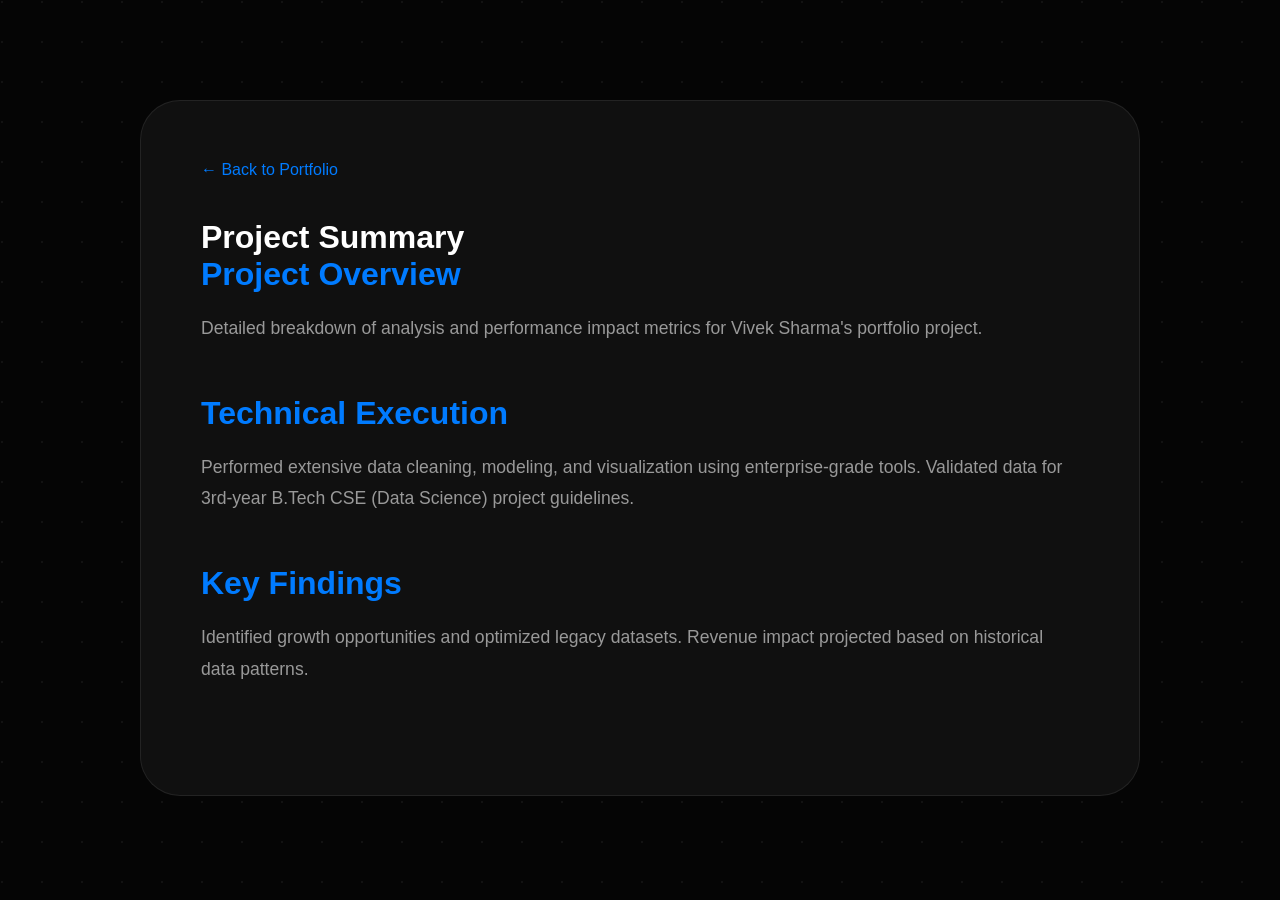
==== reports/index.html @ 9b92df51 "Add files via upload" ====
<!DOCTYPE html>
<html lang="en">
<head>
    <meta charset="UTF-8">
    <meta name="viewport" content="width=device-width, initial-scale=1.0">
    <title>Detailed Project Report | Vivek Sharma</title>
    <link rel="stylesheet" href="../style.css">
    <style>
        .container { max-width: 1000px; margin: 100px auto; padding: 60px; background: var(--card-bg); border-radius: 40px; border: 1px solid var(--glass-border); }
        .back-btn { display: inline-flex; align-items: center; gap: 10px; color: var(--highlight); text-decoration: none; margin-bottom: 40px; }
        .report-section { margin-bottom: 50px; }
        .report-section h2 { font-size: 2rem; margin-bottom: 20px; color: var(--highlight); }
        .report-section p { color: var(--text-secondary); line-height: 1.8; font-size: 1.1rem; }
    </style>
</head>
<body class="dark-theme">
    <div class="container reveal active">
        <a href="../index.html" class="back-btn">← Back to Portfolio</a>
        <h1 id="report-title">Detailed Analysis Report</h1>
        <div class="report-content" id="report-content">
            <div class="report-section">
                <h2>Project Overview</h2>
                <p id="report-overview">Detailed breakdown of analysis and performance impact metrics for Vivek Sharma's portfolio project.</p>
            </div>
            <div class="report-section">
                <h2>Technical Execution</h2>
                <p>Performed extensive data cleaning, modeling, and visualization using enterprise-grade tools. Validated data for 3rd-year B.Tech CSE (Data Science) project guidelines.</p>
            </div>
            <div class="report-section">
                <h2>Key Findings</h2>
                <p>Identified growth opportunities and optimized legacy datasets. Revenue impact projected based on historical data patterns.</p>
            </div>
        </div>
    </div>

    <script>
        const urlParams = new URLSearchParams(window.location.search);
        const project = urlParams.get('p') || 'Project Summary';
        document.title = project + " | Vivek Sharma Report";
        document.getElementById('report-title').innerText = project;
    </script>
</body>
</html>
---- style.css ----
:root {
    --bg-color: #050505;
    --card-bg: #101010;
    --highlight: #007BFF;
    --highlight-glow: rgba(0, 123, 255, 0.4);
    --gold: #FFD700;
    --gold-glow: rgba(255, 215, 0, 0.3);
    --text-primary: #FFFFFF;
    --text-secondary: #999999;
    --glass: rgba(255, 255, 255, 0.03);
    --glass-border: rgba(255, 255, 255, 0.08);
    --transition: cubic-bezier(0.16, 1, 0.3, 1);
    --nav-bg: rgba(10, 10, 10, 0.7);
}

.light-theme {
    --bg-color: #f8f9fa;
    --card-bg: #ffffff;
    --highlight: #007BFF;
    --highlight-glow: rgba(0, 123, 255, 0.2);
    --gold: #d4af37;
    --gold-glow: rgba(212, 175, 55, 0.2);
    --text-primary: #1a1a1a;
    --text-secondary: #666666;
    --glass: rgba(0, 0, 0, 0.03);
    --glass-border: rgba(0, 0, 0, 0.1);
    --nav-bg: rgba(255, 255, 255, 0.8);
}

* {
    margin: 0;
    padding: 0;
    box-sizing: border-box;
    font-family: 'Inter', -apple-system, BlinkMacSystemFont, 'Segoe UI', Roboto, sans-serif;
    -webkit-font-smoothing: antialiased;
}

body {
    background-color: var(--bg-color);
    color: var(--text-primary);
    overflow-x: hidden;
    scroll-behavior: smooth;
    background-image: 
        radial-gradient(circle at 2px 2px, rgba(255,255,255,0.05) 1px, transparent 0);
    background-size: 40px 40px;
}

/* Base styles for dark theme */
.dark-theme {
    color-scheme: dark;
}

/* Glass Nav */
.glass-nav {
    position: fixed;
    top: 24px;
    left: 50%;
    transform: translateX(-50%);
    width: fit-content;
    min-width: 500px;
    background: var(--nav-bg);
    backdrop-filter: blur(20px) saturate(180%);
    border: 1px solid var(--glass-border);
    border-radius: 100px;
    padding: 8px 32px;
    z-index: 1000;
    box-shadow: 0 8px 32px rgba(0, 0, 0, 0.1);
}

.nav-content {
    display: flex;
    justify-content: space-between;
    align-items: center;
    gap: 40px;
}

.nav-right {
    display: flex;
    align-items: center;
    gap: 32px;
}

.logo {
    font-size: 1.2rem;
    font-weight: 800;
    letter-spacing: -1px;
    white-space: nowrap;
}

.theme-btn {
    background: var(--glass);
    border: 1px solid var(--glass-border);
    width: 44px;
    height: 44px;
    border-radius: 50%;
    cursor: pointer;
    display: flex;
    align-items: center;
    justify-content: center;
    color: var(--text-primary);
    transition: var(--transition);
}

.theme-btn:hover {
    background: var(--highlight);
    color: #fff;
    transform: rotate(30deg);
}

.sun-icon { display: none; }
.light-theme .sun-icon { display: block; }
.light-theme .moon-icon { display: none; }

.logo span {
    color: var(--highlight);
}

.nav-links {
    display: flex;
    list-style: none;
    gap: 32px;
}

.nav-links a {
    text-decoration: none;
    color: var(--text-secondary);
    font-size: 0.85rem;
    font-weight: 500;
    text-transform: uppercase;
    letter-spacing: 1px;
    transition: var(--transition);
}

.nav-links a:hover {
    color: var(--text-primary);
}

/* Main content */
main {
    max-width: 1200px;
    margin: 0 auto;
    padding: 0 40px;
}

/* Hero Section */
.hero-section {
    min-height: 100vh;
    display: flex;
    align-items: center;
    padding-top: 80px;
    position: relative;
}

.hero-section::before {
    content: '';
    position: absolute;
    top: 20%;
    left: 50%;
    width: 600px;
    height: 600px;
    background: radial-gradient(circle, rgba(0, 123, 255, 0.08) 0%, transparent 70%);
    transform: translate(-50%, -50%);
    z-index: -1;
}

.hero-container {
    display: flex;
    align-items: center;
    gap: 80px;
    width: 100%;
}

.hero-left {
    flex: 1;
    display: flex;
    justify-content: center;
}

.headshot-wrapper {
    width: 400px;
    height: 500px;
    border-radius: 40px;
    overflow: hidden;
    position: relative;
    padding: 1px;
    background: linear-gradient(135deg, rgba(255,255,255,0.2), transparent);
    box-shadow: 0 30px 60px rgba(0,0,0,0.6);
}

.headshot-wrapper img {
    width: 100%;
    height: 100%;
    object-fit: cover;
    border-radius: 39px;
    filter: grayscale(10%) contrast(1.1);
    transition: var(--transition);
}

.hero-right {
    flex: 1.2;
}

.hero-heading {
    font-size: 5rem;
    font-weight: 900;
    line-height: 1;
    margin-bottom: 24px;
    letter-spacing: -3px;
    background: linear-gradient(to bottom right, #fff 40%, #666);
    -webkit-background-clip: text;
    background-clip: text;
    -webkit-text-fill-color: transparent;
}

.highlight {
    color: var(--highlight);
    -webkit-text-fill-color: var(--highlight);
    text-shadow: 0 0 30px var(--highlight-glow);
}

.hero-subtext {
    font-size: 1.2rem;
    color: var(--text-secondary);
    margin-bottom: 48px;
    max-width: 500px;
    line-height: 1.6;
}

.hero-actions {
    display: flex;
    gap: 16px;
}

/* Buttons */
.btn {
    display: inline-flex;
    align-items: center;
    gap: 12px;
    padding: 18px 36px;
    border-radius: 14px;
    font-weight: 600;
    text-decoration: none;
    transition: var(--transition);
    cursor: pointer;
    font-size: 1rem;
    border: none;
}

.btn-primary {
    background: #fff;
    color: #000;
}

.btn-secondary {
    background: var(--glass);
    color: var(--text-primary);
    border: 1px solid var(--glass-border);
}

.btn:hover {
    transform: translateY(-4px) scale(1.02);
}

.glow-btn {
    box-shadow: 0 0 0px var(--highlight-glow);
}

.glow-btn:hover {
    background: var(--highlight);
    color: #fff;
    box-shadow: 0 20px 40px var(--highlight-glow);
}

/* Section titles */
.section {
    padding: 160px 0;
}

.section-title {
    font-size: 3.5rem;
    font-weight: 800;
    margin-bottom: 80px;
    letter-spacing: -2px;
}

/* Bento Grid */
.bento-grid {
    display: grid;
    grid-template-areas: 
        "lang lang data data"
        "lang lang cloud cloud";
    grid-template-columns: repeat(4, 1fr);
    grid-template-rows: auto auto;
    gap: 32px;
}

.bento-item {
    background-color: var(--card-bg);
    border-radius: 40px;
    padding: 48px;
    border: 1px solid var(--glass-border);
    transition: var(--transition);
    position: relative;
    overflow: hidden;
}

.bento-item::after {
    content: '';
    position: absolute;
    top: 0;
    left: 0;
    width: 100%;
    height: 100%;
    background: radial-gradient(circle at top left, rgba(255,255,255,0.05), transparent 70%);
}

.bento-item:hover {
    border-color: rgba(255, 255, 255, 0.2);
    transform: translateY(-8px);
    box-shadow: 0 20px 40px rgba(0,0,0,0.4);
}

.highlight-border {
    border-color: var(--highlight-glow);
    box-shadow: inset 0 0 20px rgba(0, 123, 255, 0.05);
}

.bento-item h3 {
    font-size: 1.2rem;
    margin-bottom: 40px;
    color: var(--text-secondary);
    text-transform: uppercase;
    letter-spacing: 2px;
    font-weight: 600;
}

.tech-icons {
    display: grid;
    grid-template-columns: repeat(auto-fit, minmax(80px, 1fr));
    gap: 32px;
}

.tech-icon-item {
    display: flex;
    flex-direction: column;
    align-items: center;
    gap: 16px;
    text-align: center;
}

.tech-icon-item i {
    width: 56px;
    height: 56px;
    color: var(--highlight);
    background: linear-gradient(135deg, rgba(255,255,255,0.05), rgba(255,255,255,0));
    padding: 12px;
    border-radius: 16px;
    border: 1px solid var(--glass-border);
    transition: var(--transition);
    box-shadow: 0 10px 20px rgba(0,0,0,0.2);
}

.bento-item:hover .tech-icon-item i {
    transform: translateY(-8px) rotateX(10deg);
    border-color: var(--highlight);
    box-shadow: 0 15px 30px var(--highlight-glow);
}

.tech-icon-item span {
    font-size: 0.9rem;
    font-weight: 500;
    color: var(--text-secondary);
}

/* Roadmap */
.roadmap-grid {
    display: grid;
    grid-template-columns: 1fr 1fr;
    gap: 60px;
}

.roadmap-col {
    background: var(--card-bg);
    padding: 48px;
    border-radius: 40px;
    border: 1px solid var(--glass-border);
}

.roadmap-col h3 {
    margin-bottom: 40px;
    font-size: 1.8rem;
    letter-spacing: -1px;
}

.pillars-list li {
    display: flex;
    align-items: center;
    gap: 20px;
    margin-bottom: 24px;
    font-size: 1.1rem;
    font-weight: 500;
}

.pillars-list li i {
    color: var(--highlight);
    width: 24px;
}

.future-item {
    margin-bottom: 40px;
}

.future-item .label {
    display: flex;
    justify-content: space-between;
    margin-bottom: 16px;
    font-weight: 600;
    font-size: 1rem;
}

.progress-bar {
    height: 12px;
    background: rgba(255,255,255,0.03);
    border-radius: 6px;
    border: 1px solid var(--glass-border);
    overflow: hidden;
}

.progress-bar .fill {
    height: 100%;
    background: linear-gradient(90deg, var(--highlight), #00c6ff);
    border-radius: 6px;
    box-shadow: 0 0 20px var(--highlight-glow);
}

/* Projects */
.projects-grid {
    display: grid;
    grid-template-columns: repeat(auto-fit, minmax(400px, 1fr));
    gap: 40px;
}

.project-card {
    background-color: var(--card-bg);
    border-radius: 40px;
    padding: 56px;
    border: 1px solid var(--glass-border);
    transition: var(--transition);
    display: flex;
    flex-direction: column;
    justify-content: space-between;
}

.project-card:hover {
    transform: scale(1.02);
    border-color: rgba(255,255,255,0.15);
}

.big-numbers {
    font-size: 4rem;
    font-weight: 900;
    margin-bottom: 24px;
    letter-spacing: -3px;
}

.big-numbers.gold {
    color: var(--gold);
    text-shadow: 0 0 40px var(--gold-glow);
}

.big-numbers .label {
    display: block;
    font-size: 1.1rem;
    color: var(--text-secondary);
    font-weight: 500;
    margin-top: 8px;
    letter-spacing: 0;
}

.project-card h3 {
    font-size: 1.8rem;
    margin-bottom: 20px;
    letter-spacing: -1px;
}

.project-card p {
    color: var(--text-secondary);
    font-size: 1.05rem;
    line-height: 1.7;
    margin-bottom: 40px;
}

.tech-tags span {
    background: rgba(255, 255, 255, 0.05);
    padding: 8px 18px;
    border-radius: 100px;
    font-size: 0.8rem;
    font-weight: 600;
    color: var(--highlight);
    border: 1px solid rgba(0, 123, 255, 0.2);
}

.future-scope {
    background: rgba(0, 123, 255, 0.03);
    padding: 16px 24px;
    border-radius: 16px;
    font-size: 0.95rem;
    margin: 32px 0;
    border-left: 4px solid var(--highlight);
    color: var(--text-secondary);
}

/* Knowledge Hub */
.section-desc {
    text-align: center;
    color: var(--text-secondary);
    font-size: 1.2rem;
    margin-top: -60px;
    margin-bottom: 80px;
}

.knowledge-grid {
    display: grid;
    grid-template-columns: repeat(auto-fit, minmax(300px, 1fr));
    gap: 32px;
}

.knowledge-card {
    background: var(--card-bg);
    border: 1px solid var(--glass-border);
    border-radius: 32px;
    padding: 32px;
    transition: var(--transition);
}

.knowledge-card:hover {
    transform: translateY(-8px);
    border-color: var(--highlight);
    background: linear-gradient(135deg, var(--card-bg), rgba(0,123,255,0.05));
    box-shadow: 0 20px 40px rgba(0,0,0,0.4);
}

.subject-icon {
    width: 50px;
    height: 50px;
    background: var(--glass);
    border-radius: 12px;
    display: flex;
    align-items: center;
    justify-content: center;
    color: var(--highlight);
    margin-bottom: 24px;
}

.knowledge-card h4 {
    font-size: 1.3rem;
    margin-bottom: 12px;
    letter-spacing: -0.5px;
}

.knowledge-card p {
    color: var(--text-secondary);
    font-size: 0.95rem;
    line-height: 1.6;
    margin-bottom: 24px;
}

.study-link {
    display: inline-flex;
    align-items: center;
    gap: 10px;
    color: var(--highlight);
    text-decoration: none;
    font-weight: 600;
    font-size: 0.9rem;
}

.study-link:hover {
    text-decoration: underline;
}

/* Proof Section */
.badges-row {
    display: flex;
    justify-content: center;
    gap: 60px;
    margin-bottom: 120px;
}

.badge-item {
    text-align: center;
}

.badge-icon {
    width: 140px;
    height: 140px;
    background: linear-gradient(135deg, rgba(255,255,255,0.05), transparent);
    border: 1px solid var(--glass-border);
    border-radius: 100px;
    display: flex;
    align-items: center;
    justify-content: center;
    margin-bottom: 24px;
    transition: var(--transition);
    box-shadow: 0 20px 40px rgba(0,0,0,0.3);
}

.badge-icon i {
    width: 60px;
    height: 60px;
}

.badge-icon.gold {
    border-color: var(--gold);
    color: var(--gold);
    box-shadow: 0 20px 40px var(--gold-glow);
}

.badge-label {
    font-weight: 700;
    font-size: 1.2rem;
}

.badge-item:hover .badge-icon {
    transform: scale(1.1) rotate(10deg);
}

.cert-carousel-container {
    text-align: center;
}

.cert-carousel-container h3 {
    margin-bottom: 40px;
    color: var(--text-secondary);
}

.cert-carousel {
    display: flex;
    justify-content: center;
    gap: 30px;
}

.cert-item {
    background: var(--glass);
    padding: 20px 40px;
    border-radius: 20px;
    border: 1px solid var(--glass-border);
    text-decoration: none;
    color: var(--text-primary);
    display: flex;
    align-items: center;
    gap: 12px;
    transition: var(--transition);
}

.cert-item:hover {
    background: var(--card-bg);
    border-color: var(--highlight);
    transform: translateY(-5px);
    box-shadow: 0 10px 30px rgba(0,0,0,0.3);
}

.cert-item i {
    width: 16px;
    height: 16px;
    opacity: 0.5;
}

/* Footer */
.footer {
    padding: 60px 0;
    text-align: center;
    border-top: 1px solid var(--glass-border);
    color: var(--text-secondary);
}

.heart-icon {
    color: #ff4d4d;
    display: inline-block;
    vertical-align: middle;
}

/* Reveal Animations */
.reveal {
    opacity: 0;
    transform: translateY(30px);
    transition: all 0.8s var(--transition);
}

.reveal.active {
    opacity: 1;
    transform: translateY(0);
}

/* Cursor Glow Effect */
.cursor-glow {
    position: fixed;
    width: 400px;
    height: 400px;
    background: radial-gradient(circle, rgba(0, 123, 255, 0.15), transparent 70%);
    border-radius: 50%;
    pointer-events: none;
    z-index: -1;
    transform: translate(-50%, -50%);
}

/* Mobile Responsiveness */
@media (max-width: 968px) {
    .hero-container {
        flex-direction: column-reverse;
        text-align: center;
    }
    
    .hero-heading {
        font-size: 3rem;
    }
    
    .hero-actions {
        justify-content: center;
    }
    
    .bento-grid {
        grid-template-areas: 
            "lang lang"
            "data data"
            "cloud cloud";
        grid-template-columns: 1fr 1fr;
    }
    
    .roadmap-grid {
        grid-template-columns: 1fr;
    }
}
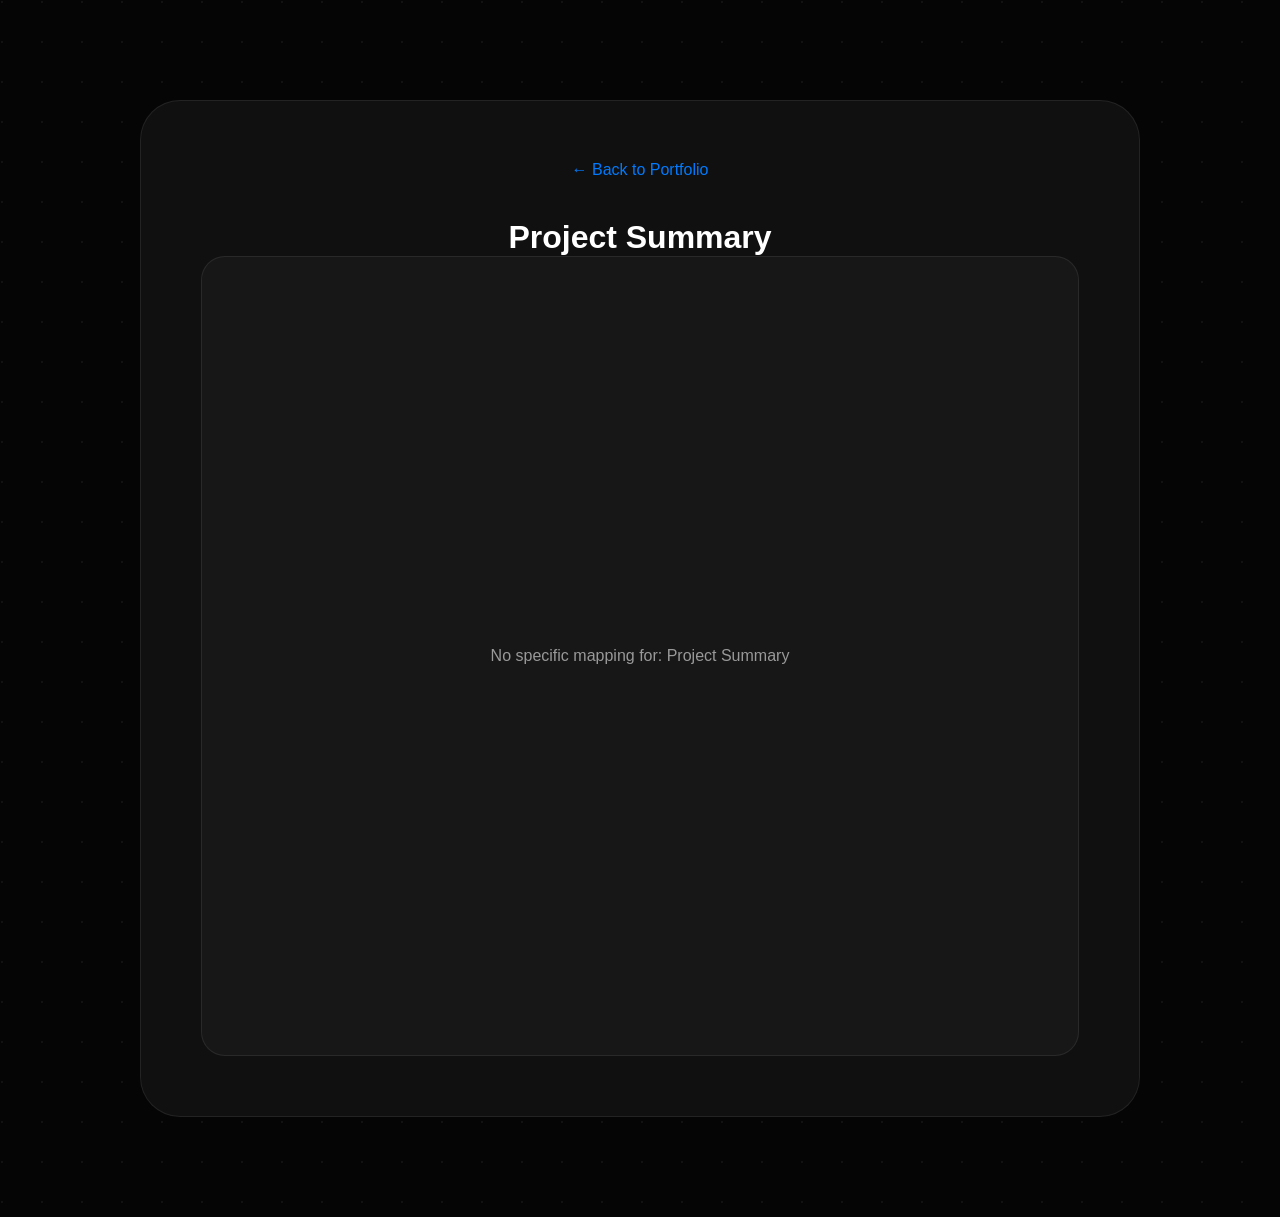
==== commit 6608ac1f: "Add files via upload" ====
--- a/reports/index.html
+++ b/reports/index.html
@@ -3,33 +3,22 @@
 <head>
     <meta charset="UTF-8">
     <meta name="viewport" content="width=device-width, initial-scale=1.0">
-    <title>Detailed Project Report | Vivek Sharma</title>
+    <title>Project Report | Vivek Sharma</title>
     <link rel="stylesheet" href="../style.css">
     <style>
-        .container { max-width: 1000px; margin: 100px auto; padding: 60px; background: var(--card-bg); border-radius: 40px; border: 1px solid var(--glass-border); }
+        .container { max-width: 1000px; margin: 100px auto; padding: 60px; background: var(--card-bg); border-radius: 40px; border: 1px solid var(--glass-border); text-align: center; }
         .back-btn { display: inline-flex; align-items: center; gap: 10px; color: var(--highlight); text-decoration: none; margin-bottom: 40px; }
-        .report-section { margin-bottom: 50px; }
-        .report-section h2 { font-size: 2rem; margin-bottom: 20px; color: var(--highlight); }
-        .report-section p { color: var(--text-secondary); line-height: 1.8; font-size: 1.1rem; }
+        .report-frame { width: 100%; height: 800px; border-radius: 24px; overflow: hidden; border: 1px solid var(--glass-border); background: var(--glass); display: flex; align-items: center; justify-content: center; position: relative; }
+        iframe { width: 100%; height: 100%; border: none; }
+        .report-placeholder { padding: 80px; color: var(--text-secondary); }
     </style>
 </head>
 <body class="dark-theme">
     <div class="container reveal active">
         <a href="../index.html" class="back-btn">← Back to Portfolio</a>
-        <h1 id="report-title">Detailed Analysis Report</h1>
-        <div class="report-content" id="report-content">
-            <div class="report-section">
-                <h2>Project Overview</h2>
-                <p id="report-overview">Detailed breakdown of analysis and performance impact metrics for Vivek Sharma's portfolio project.</p>
-            </div>
-            <div class="report-section">
-                <h2>Technical Execution</h2>
-                <p>Performed extensive data cleaning, modeling, and visualization using enterprise-grade tools. Validated data for 3rd-year B.Tech CSE (Data Science) project guidelines.</p>
-            </div>
-            <div class="report-section">
-                <h2>Key Findings</h2>
-                <p>Identified growth opportunities and optimized legacy datasets. Revenue impact projected based on historical data patterns.</p>
-            </div>
+        <h1 id="report-title">Project Report</h1>
+        <div id="viewer-container" class="report-frame">
+            <div id="loading" class="report-placeholder">Loading Data Report...<br><i>(Ensure your PDF is in reports/ folder)</i></div>
         </div>
     </div>
 
@@ -38,6 +27,26 @@
         const project = urlParams.get('p') || 'Project Summary';
         document.title = project + " | Vivek Sharma Report";
         document.getElementById('report-title').innerText = project;
+
+        // EXACT Filename Mapping for reports
+        const reportMap = {
+            'Mobile Sales Performance Dashboard': 'PowerBI Dashboard.pdf',
+            'Bank Loan Default Prediction': 'my predictive analysis report.pdf',
+            'EV Registration Market Trends': 'excel report EV analysis.pdf'
+        };
+
+        const container = document.getElementById('viewer-container');
+        const loading = document.getElementById('loading');
+        const fileName = reportMap[project];
+
+        if (fileName) {
+            const iframe = document.createElement('iframe');
+            iframe.src = fileName;
+            container.innerHTML = '';
+            container.appendChild(iframe);
+        } else {
+            loading.innerText = "No specific mapping for: " + project;
+        }
     </script>
 </body>
 </html>
--- a/style.css
+++ b/style.css
@@ -634,36 +634,135 @@
     color: var(--text-secondary);
 }
 
-.cert-carousel {
-    display: flex;
-    justify-content: center;
-    gap: 30px;
-}
-
-.cert-item {
-    background: var(--glass);
-    padding: 20px 40px;
-    border-radius: 20px;
-    border: 1px solid var(--glass-border);
+/* Achievements Update */
+.awards-grid {
+    display: grid;
+    grid-template-columns: repeat(auto-fit, minmax(350px, 1fr));
+    gap: 40px;
+    margin-bottom: 120px;
+}
+
+.award-card {
+    background: var(--card-bg);
+    border: 1px solid var(--glass-border);
+    border-radius: 32px;
+    overflow: hidden;
     text-decoration: none;
     color: var(--text-primary);
-    display: flex;
-    align-items: center;
-    gap: 12px;
+    transition: var(--transition);
+}
+
+.award-card:hover {
+    transform: translateY(-10px) scale(1.02);
+    border-color: var(--highlight);
+    box-shadow: 0 30px 60px rgba(0,0,0,0.5);
+}
+
+.award-thumb {
+    width: 100%;
+    height: 220px;
+    background: #000;
+    overflow: hidden;
+    border-bottom: 1px solid var(--glass-border);
+}
+
+.award-thumb img {
+    width: 100%;
+    height: 100%;
+    object-fit: cover;
+    opacity: 0.9;
+    transition: var(--transition);
+}
+
+.award-card:hover .award-thumb img {
+    opacity: 1;
+    transform: scale(1.05);
+}
+
+.award-info {
+    padding: 24px 32px;
+}
+
+.award-info h4 {
+    font-size: 1.2rem;
+    margin-bottom: 8px;
+    letter-spacing: -0.5px;
+}
+
+.award-info p {
+    color: var(--text-secondary);
+    font-size: 0.9rem;
+    font-weight: 500;
+}
+
+.cert-label {
+    margin-top: 12px;
+    font-weight: 600;
+    color: var(--text-secondary);
+}
+
+.cert-carousel {
+    display: flex;
+    justify-content: center;
+    gap: 32px;
+    flex-wrap: wrap;
+}
+
+.cert-item {
+    background: var(--card-bg);
+    border: 1px solid var(--glass-border);
+    border-radius: 24px;
+    padding: 16px;
+    text-decoration: none;
+    color: var(--text-primary);
+    display: flex;
+    flex-direction: column;
+    align-items: center;
+    gap: 16px;
+    width: 280px;
     transition: var(--transition);
 }
 
 .cert-item:hover {
-    background: var(--card-bg);
     border-color: var(--highlight);
-    transform: translateY(-5px);
-    box-shadow: 0 10px 30px rgba(0,0,0,0.3);
-}
-
-.cert-item i {
-    width: 16px;
-    height: 16px;
-    opacity: 0.5;
+    transform: translateY(-8px);
+    box-shadow: 0 20px 40px rgba(0,0,0,0.4);
+}
+
+.cert-thumb {
+    width: 100%;
+    height: 160px;
+    background: var(--glass);
+    border-radius: 16px;
+    overflow: hidden;
+    position: relative;
+    border: 1px solid var(--glass-border);
+}
+
+.cert-thumb img {
+    width: 100%;
+    height: 100%;
+    object-fit: cover;
+    opacity: 0.8;
+    transition: var(--transition);
+}
+
+.cert-item:hover .cert-thumb img {
+    opacity: 1;
+    transform: scale(1.05);
+}
+
+.cert-item span {
+    font-weight: 600;
+    font-size: 0.9rem;
+    display: flex;
+    align-items: center;
+    gap: 8px;
+    color: var(--text-secondary);
+}
+
+.cert-item:hover span {
+    color: var(--highlight);
 }
 
 /* Footer */
